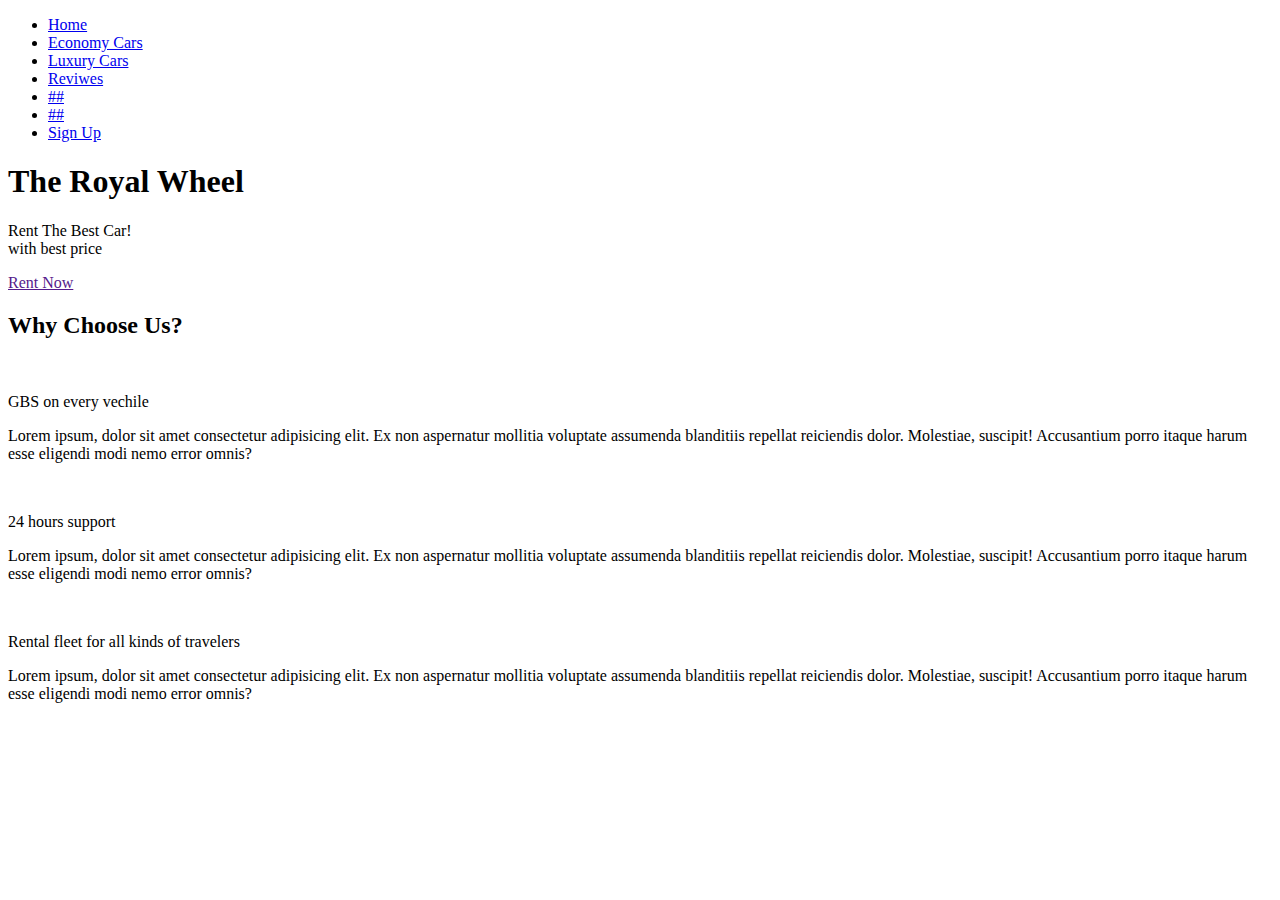
==== index.html @ 212977b1 "Add files via upload" ====
<!DOCTYPE html>
<html lang="en">
<head>
    <meta charset="UTF-8">
    <meta http-equiv="X-UA-Compatible" content="IE=edge">
    <meta name="viewport" content="width=device-width, initial-scale=1.0">
    <title>The Royal Wheel</title>
    <!-- font awesome -->
    <link rel="stylesheet" href="https://cdnjs.cloudflare.com/ajax/libs/font-awesome/6.1.2/css/all.min.css" integrity="sha512-1sCRPdkRXhBV2PBLUdRb4tMg1w2YPf37qatUFeS7zlBy7jJI8Lf4VHwWfZZfpXtYSLy85pkm9GaYVYMfw5BC1A==" crossorigin="anonymous" referrerpolicy="no-referrer" />
    <!-- bootstrap -->
    <link href="https://cdn.jsdelivr.net/npm/bootstrap@5.1.3/dist/css/bootstrap.min.css" rel="stylesheet" integrity="sha384-1BmE4kWBq78iYhFldvKuhfTAU6auU8tT94WrHftjDbrCEXSU1oBoqyl2QvZ6jIW3" crossorigin="anonymous">
    <link rel="stylesheet" href="asssets/css/style.css">
</head>
<body>
    <header>
    <!-- =========Start Navbar========= -->
    <nav>
        <div class="my_container">
        <ul>
            <li><a href="index.html" class="active">Home</a></li>
            <li><a href="economy.html" >Economy Cars</a></li>
            <li><a href="lux.html">Luxury Cars</a></li>
            <li><a href="reviews.html">Reviwes</a></li>
        </li>   <li class="nav-item">
            <a class="nav-link" href="#.html">##</a>
          </li>
        </li>   <li class="nav-item">
            <a class="nav-link" href="#.html">##</a>
          </li>
            <li><a href="sign.html" class="btn">Sign Up</a></li>
        </ul>
        </div>
    </nav>
    <!-- =========End Navbar========= -->


    <div class="content">
    <h1>The Royal Wheel</h1>
    <p>Rent The Best Car! <br>
        with best price</p>
    <a href="" class="rent-now">Rent Now</a>
    </div>    
</header>

 <!-- ========why choose us section========== -->
<h2>Why Choose Us?</h2>
<div class="container">
      
<div class="one">
    <div class="icon"></class><i class="fa-solid fa-location-dot"></i></div>
    <br>
    <p class="head">GBS on every vechile</p>
    <p>Lorem ipsum, dolor sit amet consectetur adipisicing elit. Ex non aspernatur mollitia voluptate assumenda blanditiis repellat reiciendis dolor. Molestiae, suscipit! Accusantium porro itaque harum esse eligendi modi nemo error omnis?</p>
    
</div>
<div class="two">
    <div class="icon"><i class="fa-solid fa-phone"></i></div>
    <br>
    <p class="head">24 hours support</p>
    <p>Lorem ipsum, dolor sit amet consectetur adipisicing elit. Ex non aspernatur mollitia voluptate assumenda blanditiis repellat reiciendis dolor. Molestiae, suscipit! Accusantium porro itaque harum esse eligendi modi nemo error omnis?</p>
    
</div>
<div class="three">
    <div class="icon"><i class="fa-solid fa-car-side"></i></div>
    <br>
    <p class="head">Rental fleet for all kinds of travelers</p>
    <p>Lorem ipsum, dolor sit amet consectetur adipisicing elit. Ex non aspernatur mollitia voluptate assumenda blanditiis repellat reiciendis dolor. Molestiae, suscipit! Accusantium porro itaque harum esse eligendi modi nemo error omnis?</p>
    
</div>    
</div>
<!-- ===========end of why choose us section -->
   <script src="https://cdn.jsdelivr.net/npm/bootstrap@5.1.3/dist/js/bootstrap.bundle.min.js" integrity="sha384-ka7Sk0Gln4gmtz2MlQnikT1wXgYsOg+OMhuP+IlRH9sENBO0LRn5q+8nbTov4+1p" crossorigin="anonymous"></script>
</body>
</html>
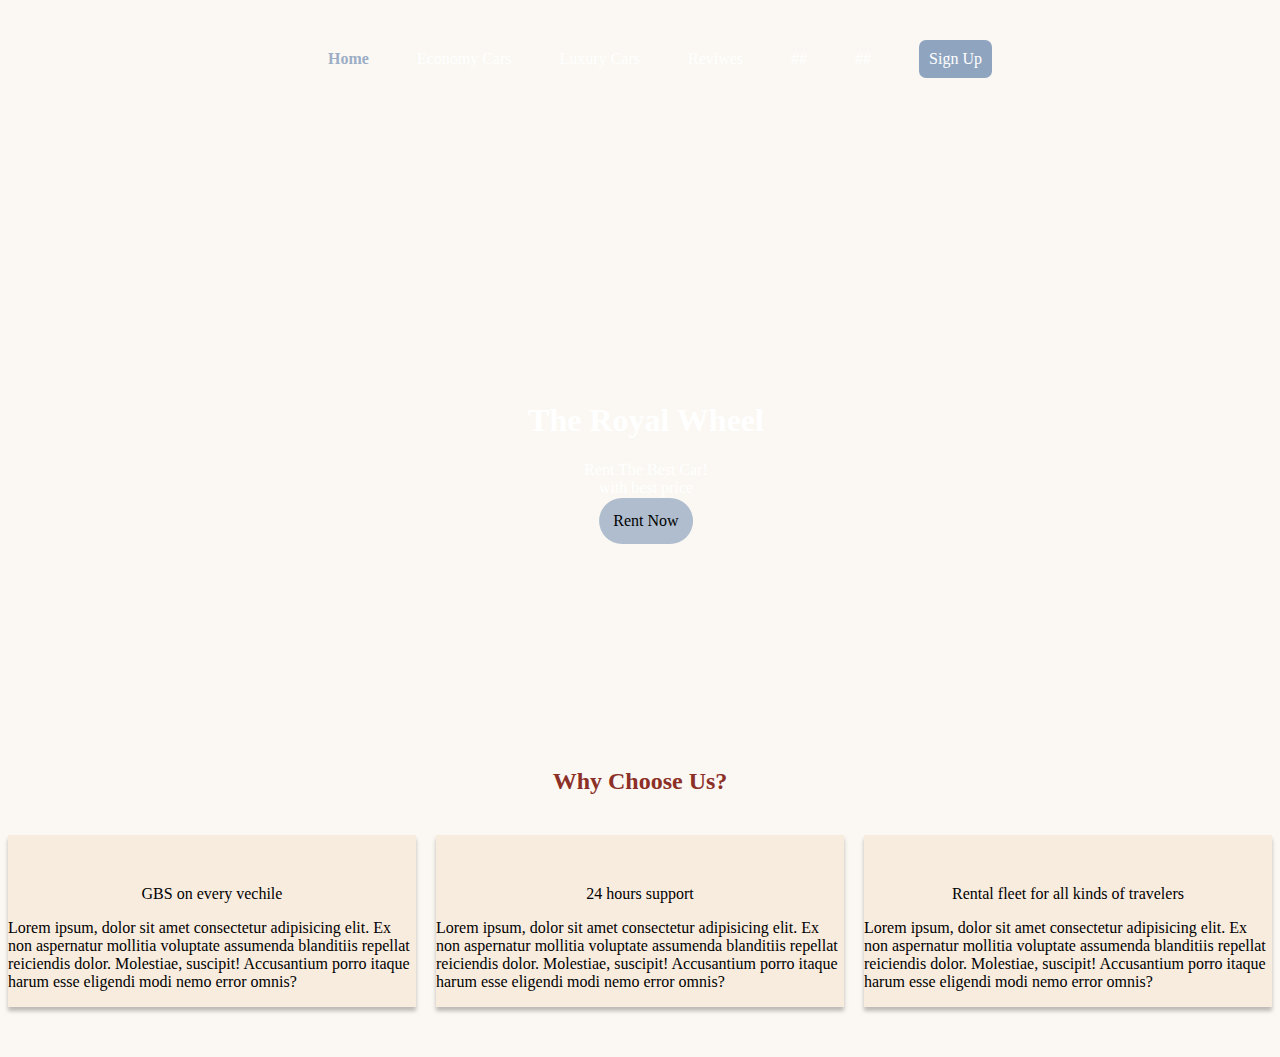
==== commit 52d509fc: "Update index.html" ====
--- a/index.html
+++ b/index.html
@@ -9,7 +9,7 @@
     <link rel="stylesheet" href="https://cdnjs.cloudflare.com/ajax/libs/font-awesome/6.1.2/css/all.min.css" integrity="sha512-1sCRPdkRXhBV2PBLUdRb4tMg1w2YPf37qatUFeS7zlBy7jJI8Lf4VHwWfZZfpXtYSLy85pkm9GaYVYMfw5BC1A==" crossorigin="anonymous" referrerpolicy="no-referrer" />
     <!-- bootstrap -->
     <link href="https://cdn.jsdelivr.net/npm/bootstrap@5.1.3/dist/css/bootstrap.min.css" rel="stylesheet" integrity="sha384-1BmE4kWBq78iYhFldvKuhfTAU6auU8tT94WrHftjDbrCEXSU1oBoqyl2QvZ6jIW3" crossorigin="anonymous">
-    <link rel="stylesheet" href="asssets/css/style.css">
+    <link rel="stylesheet" href="style.css">
 </head>
 <body>
     <header>
@@ -71,4 +71,4 @@
 <!-- ===========end of why choose us section -->
    <script src="https://cdn.jsdelivr.net/npm/bootstrap@5.1.3/dist/js/bootstrap.bundle.min.js" integrity="sha384-ka7Sk0Gln4gmtz2MlQnikT1wXgYsOg+OMhuP+IlRH9sENBO0LRn5q+8nbTov4+1p" crossorigin="anonymous"></script>
 </body>
-</html>+</html>
--- a/style.css
+++ b/style.css
@@ -0,0 +1,105 @@
+header{
+    background-image: url("../photos/photo\ 1.jpg");   
+    background-repeat: no-repeat;
+    width: 100%;
+    min-height: 80vh;
+}
+
+nav{
+    position: relative;
+    padding: 1rem 0;
+}
+
+nav .my_container{
+    display: flex;
+    justify-content: center;
+    align-items: center;
+
+}
+nav ul{
+    display: flex;
+    align-items: center;
+    gap: 3rem;
+    list-style: none;
+    margin-bottom: 0px;
+}
+
+nav ul li a{
+    color: rgb(255, 255, 255);
+    transition: color 0.3s ease;
+    text-decoration: none;
+}
+nav ul li a.active{
+    font-weight: 600;
+}
+nav ul li a.active,
+nav ul li a:hover{
+    color: rgba(143, 164, 191, 0.9);
+}
+nav ul li a.btn {
+    color: rgb(255, 255, 255);
+    background-color: rgba(143, 164, 191, 1);
+    display: block;
+    padding: 0.5rem;
+    border-radius: 7px;
+    border: 2px solid transparent;
+    transition: 0.3s ease;
+  }
+  
+  nav ul li a.btn:hover {
+    
+    background-color: transparent;
+    color: white;
+  }
+
+.content{
+    text-align: center;
+    margin: 6px;
+    color: white;
+    position: absolute;
+    transform: translate(-50%, -50%);
+    top: 50%;
+    left: 50%;
+}   
+header   div.content a.rent-now{
+    background-color:rgba(143, 164, 191, 0.7);
+    text-decoration: none;
+    padding: 0.9rem;
+    border-radius: 30px;
+    color: black;
+}
+body{
+    background-color: #FBF8F3;
+}
+h2{
+    color: #8C3027;
+    text-align: center;
+    margin: 40px;
+}
+.container{
+    display: flex;
+    justify-content: space-between;
+    gap: 20px;
+    margin-bottom: 50px;
+}
+.one{
+    background-color: rgba(242, 209, 179, 0.3);
+    box-shadow: 0px 4px 4px rgba(0, 0, 0, 0.25);
+}
+.two{
+    background-color: rgba(242, 209, 179, 0.3);
+    box-shadow: 0px 4px 4px rgba(0, 0, 0, 0.25);
+}
+.three{
+    background-color: rgba(242, 209, 179, 0.3);
+    box-shadow: 0px 4px 4px rgba(0, 0, 0, 0.25);
+}
+.icon{
+    font-size: 3rem;
+    text-align: center;
+    margin-bottom: 1rem;
+    
+}
+.head{
+    text-align: center;
+}